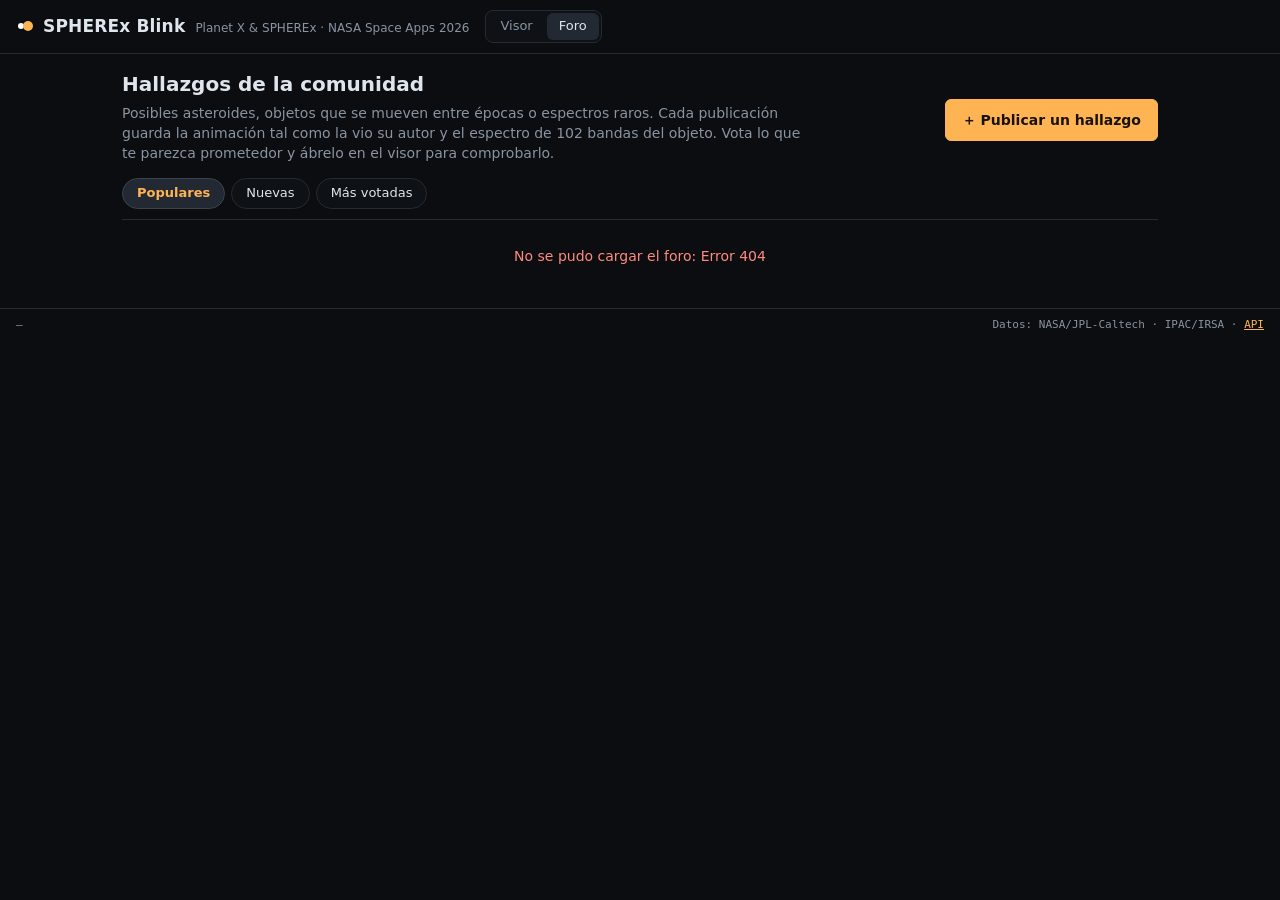
==== server/frontend/forum.html @ 011c5fa1 "Foro de hallazgos: publicar con GIF y espectro de 102 bandas, y votar Desde el visor, "Publicar en e" ====
<!DOCTYPE html>
<html lang="es">
<head>
<meta charset="utf-8">
<meta name="viewport" content="width=device-width, initial-scale=1">
<title>Foro de hallazgos · SPHEREx Blink</title>
<meta name="description" content="Posibles asteroides, enanas marrones y otros hallazgos en las imágenes de NASA SPHEREx, con su animación y su espectro de 102 bandas. Vota las propuestas.">
<link rel="icon" href="data:,">
<link rel="stylesheet" href="style.css?v=14">
</head>
<body class="forum-page">
<header class="top">
  <div class="brand">
    <span class="mark" aria-hidden="true"></span>
    <h1>SPHEREx Blink</h1>
    <span class="sub">Planet X &amp; SPHEREx · NASA Space Apps 2026</span>
  </div>
  <nav class="nav" aria-label="Secciones">
    <a href="/">Visor</a>
    <a href="/forum.html" aria-current="page">Foro</a>
  </nav>
</header>

<main class="forum">
  <section class="forum-intro">
    <div>
      <h2 class="forum-title">Hallazgos de la comunidad</h2>
      <p class="muted">Posibles asteroides, objetos que se mueven entre épocas o espectros raros. Cada publicación guarda la animación tal como la vio su autor y el espectro de 102 bandas del objeto. Vota lo que te parezca prometedor y ábrelo en el visor para comprobarlo.</p>
    </div>
    <a class="publish-btn big" href="/?publish=1">Publicar un hallazgo</a>
  </section>

  <nav id="sortTabs" class="sort-tabs" aria-label="Ordenar publicaciones">
    <button type="button" data-sort="hot">Populares</button>
    <button type="button" data-sort="new">Nuevas</button>
    <button type="button" data-sort="top">Más votadas</button>
  </nav>
  <a id="backLink" class="back-link" href="#" hidden>← Volver al foro</a>

  <div id="feed" class="feed" aria-live="polite"></div>
  <p id="feedMsg" class="feed-msg" role="status"></p>
  <button id="more" type="button" class="more" hidden>Cargar más</button>
</main>

<footer class="foot mono">
  <span id="forumCount">—</span>
  <span>Datos: NASA/JPL-Caltech · IPAC/IRSA · <a href="/api/docs">API</a></span>
</footer>

<template id="postTpl">
  <article class="post">
    <div class="vote" role="group" aria-label="Votar">
      <button type="button" class="up" aria-label="Votar a favor" aria-pressed="false">▲</button>
      <span class="score mono">0</span>
      <button type="button" class="down" aria-label="Votar en contra" aria-pressed="false">▼</button>
    </div>
    <div class="post-main">
      <h3 class="post-title"><a></a></h3>
      <p class="post-meta"></p>
      <ul class="post-chips"></ul>
      <div class="post-media">
        <figure class="post-gif">
          <a class="gif-link" title="Abrir en el visor para analizarlo"><img alt="" loading="lazy" decoding="async"></a>
          <figcaption class="mono"></figcaption>
        </figure>
        <figure class="post-spec">
          <canvas aria-label="Espectro de 102 canales"></canvas>
          <figcaption class="mono"></figcaption>
        </figure>
      </div>
      <p class="post-body"></p>
      <div class="post-actions">
        <a class="analyze primary-link">Analizar en el visor</a>
        <a class="permalink">Enlace</a>
        <button type="button" class="copy">Copiar enlace</button>
        <button type="button" class="delete" hidden>Borrar</button>
      </div>
    </div>
  </article>
</template>

<script src="chart.js?v=1"></script>
<script src="forum.js?v=1"></script>
</body>
</html>
---- server/frontend/style.css ----
:root {
  --bg: #0b0d10;
  --panel: #13171c;
  --line: #252b33;
  --text: #dfe5ec;
  --muted: #8a94a1;
  --accent: #ffb454;
  --accent-ink: #1a1206;
  --ok: #7fd1b9;
  --mono: ui-monospace, "SF Mono", "Cascadia Mono", Menlo, Consolas, monospace;
  --sans: system-ui, -apple-system, "Segoe UI", Roboto, sans-serif;
}
* { box-sizing: border-box; }
[hidden] { display: none !important; }
html, body { height: 100%; }
body { margin: 0; background: var(--bg); color: var(--text); font: 14px/1.45 var(--sans); }
h1, h2 { margin: 0; font-weight: 600; }
h2 { font-size: 11px; letter-spacing: .09em; text-transform: uppercase; color: var(--muted); margin-bottom: 8px; }
a { color: var(--accent); }
.mono { font-family: var(--mono); font-variant-numeric: tabular-nums; }
.muted { color: var(--muted); margin: 0 0 8px; }

.top { display: flex; gap: 16px; align-items: center; padding: 10px 16px; border-bottom: 1px solid var(--line); flex-wrap: wrap; }
.brand { display: flex; align-items: baseline; gap: 10px; }
.brand h1 { font-size: 17px; letter-spacing: .01em; }
.brand .sub { color: var(--muted); font-size: 12px; }
.mark { width: 10px; height: 10px; border-radius: 50%; background: var(--accent); box-shadow: -7px 0 0 -2px #fff; align-self: center; margin-left: 7px; }
.search { display: flex; flex: 1; min-width: 260px; gap: 6px; }
.search input { flex: 1; }

input, select, button { font: inherit; color: var(--text); background: #0e1216; border: 1px solid var(--line); border-radius: 6px; padding: 6px 8px; min-width: 0; }
input[type=range] { padding: 0; width: 100%; accent-color: var(--accent); border: 0; background: none; }
input[type=checkbox] { accent-color: var(--accent); }
button { cursor: pointer; }
button:hover { border-color: #3a434e; }
:focus-visible { outline: 2px solid var(--accent); outline-offset: 1px; }
.primary { background: var(--accent); color: var(--accent-ink); border-color: var(--accent); font-weight: 600; width: 100%; margin-bottom: 6px; }
#share { width: 100%; }

.layout { display: grid; grid-template-columns: 270px minmax(320px, 1fr) 380px; gap: 12px; padding: 12px; align-items: start; }
.panel { background: var(--panel); border: 1px solid var(--line); border-radius: 10px; padding: 12px; }
.controls section { margin-bottom: 14px; }
.sec-header { display: flex; justify-content: space-between; align-items: center; margin-bottom: 8px; }
.sec-header h2 { margin-bottom: 0; }
.btn-rand { background: rgba(255, 180, 84, .12); color: var(--accent); border: 1px solid rgba(255, 180, 84, .35); font-size: 11px; font-weight: 600; padding: 2px 8px; border-radius: 6px; cursor: pointer; transition: all .15s ease; user-select: none; }
.btn-rand:hover { background: var(--accent); color: var(--accent-ink); border-color: var(--accent); }
.btn-rand:active { transform: scale(.95); }

.cat-pill { display: inline-block; width: 9px; height: 9px; border-radius: 50%; vertical-align: middle; flex-shrink: 0; }
.cat-gaia { background: #38bdf8; box-shadow: 0 0 6px rgba(56, 189, 248, .8); }
.cat-wise { background: #fb923c; box-shadow: 0 0 6px rgba(251, 146, 60, .8); }
.catalog-legend { display: flex; gap: 6px; margin-top: 6px; flex-wrap: wrap; }
.legend-badge { font: 10px var(--mono); padding: 2px 6px; border-radius: 4px; display: inline-flex; align-items: center; gap: 4px; }
.gaia-badge { background: rgba(56, 189, 248, .15); color: #38bdf8; border: 1px solid rgba(56, 189, 248, .35); }
.wise-badge { background: rgba(251, 146, 60, .15); color: #fb923c; border: 1px solid rgba(251, 146, 60, .35); }

.stage-overlays { position: absolute; left: 10px; top: 10px; display: flex; gap: 6px; z-index: 15; }
.btn-layer { font: 11px var(--mono); font-weight: 600; padding: 4px 8px; border-radius: 6px; background: rgba(19, 23, 28, .85); backdrop-filter: blur(4px); border: 1px solid var(--line); color: var(--muted); cursor: pointer; user-select: none; transition: all .15s ease; box-shadow: 0 2px 6px rgba(0,0,0,.5); }
.btn-layer:hover { border-color: #3a434e; color: var(--text); }
.btn-layer.active-gaia { background: rgba(56, 189, 248, .22); color: #38bdf8; border-color: #38bdf8; box-shadow: 0 0 10px rgba(56, 189, 248, .5); }
.btn-layer.active-wise { background: rgba(251, 146, 60, .22); color: #fb923c; border-color: #fb923c; box-shadow: 0 0 10px rgba(251, 146, 60, .5); }

.astro-tooltip { position: absolute; pointer-events: none; z-index: 30; background: rgba(11, 13, 16, .94); backdrop-filter: blur(8px); border: 1px solid var(--line); border-radius: 6px; padding: 6px 10px; font: 11px/1.4 var(--mono); color: var(--text); max-width: 280px; box-shadow: 0 6px 16px rgba(0,0,0,.7); transform: translate(12px, -50%); white-space: pre-line; }
label { display: block; font-size: 12px; color: var(--muted); margin-bottom: 8px; }
label input, label select { display: block; width: 100%; margin-top: 3px; }
label output { color: var(--text); font-family: var(--mono); float: right; }
.check { display: flex; gap: 8px; align-items: center; color: var(--text); font-size: 13px; }
.check input { width: auto; margin: 0; }
.row2 { display: grid; grid-template-columns: 1fr 1fr; gap: 8px; }
.fov-row { margin-bottom: 6px; }
.fov-equiv { display: block; padding: 6px 8px; background: #0e1216; border: 1px solid var(--line); border-radius: 6px; font-size: 12px; color: var(--accent); margin-top: 3px; font-family: var(--mono); text-align: center; }
.chips { display: flex; flex-wrap: wrap; gap: 6px; }
.chips button { font-size: 12px; padding: 4px 8px; border-radius: 999px; }
.seg { display: flex; margin-bottom: 8px; }
.seg button { flex: 1; border-radius: 0; margin-left: -1px; padding: 6px 2px; font-size: 12px; }
.seg button:first-child { border-radius: 6px 0 0 6px; margin-left: 0; }
.seg button:last-child { border-radius: 0 6px 6px 0; }
.seg button[aria-pressed=true], .chips button[aria-pressed=true] { background: var(--accent); color: var(--accent-ink); border-color: var(--accent); font-weight: 600; position: relative; }
.seg button:disabled { opacity: .35; cursor: not-allowed; }

.viewer { min-width: 0; }
.stage { position: relative; aspect-ratio: 1; width: 100%; max-width: min(100%, calc(100vh - 210px)); margin: 0 auto; background: #000; border: 1px solid var(--line); border-radius: 10px; overflow: hidden; cursor: crosshair; touch-action: none; }
.stage img, .stage canvas { position: absolute; inset: 0; width: 100%; height: 100%; }
.stage img { image-rendering: pixelated; user-select: none; transform-origin: 50% 50%; will-change: transform; }
.stage img.panning { transition: transform .28s cubic-bezier(.2, .9, .3, 1); }
.stage img:not([src]) { visibility: hidden; }
.stage canvas { pointer-events: none; }
.stage-zoom { position: absolute; right: 10px; top: 10px; display: flex; flex-direction: column; gap: 6px; z-index: 15; }
.stage-zoom button { width: 34px; height: 34px; border-radius: 50%; background: rgba(19, 23, 28, .85); backdrop-filter: blur(4px); border: 1px solid var(--line); color: var(--accent); font-size: 18px; font-weight: bold; display: flex; align-items: center; justify-content: center; padding: 0; box-shadow: 0 2px 6px rgba(0,0,0,.5); cursor: pointer; user-select: none; touch-action: manipulation; }
.stage-zoom button:active { background: var(--accent); color: var(--accent-ink); transform: scale(.92); }
.compass { position: absolute; left: 10px; bottom: 10px; font: 11px var(--mono); color: var(--accent); text-shadow: 0 0 3px #000; pointer-events: none; display: grid; grid-template-columns: auto auto; gap: 2px 4px; align-items: end; }
.compass i { width: 1px; height: 22px; background: var(--accent); grid-row: 2; grid-column: 2; position: relative; }
.compass i::after { content: ""; position: absolute; right: 0; bottom: 0; width: 22px; height: 1px; background: var(--accent); }
.compass span:first-child { grid-column: 2; }
.compass .e { grid-row: 2; grid-column: 1; margin-right: 20px; }

/* Buffer loader psicológico con ETA dinámico */
.buffer-wrap { position: absolute; top: 0; left: 0; right: 0; height: 4px; background: rgba(255, 255, 255, .08); z-index: 20; overflow: hidden; pointer-events: none; opacity: 0; transition: opacity .25s ease; }
.buffer-wrap.active { opacity: 1; }
.buffer-fill { height: 100%; width: 0%; background: linear-gradient(90deg, #ff8a80, #ffb454 60%, #7fd1b9 100%); box-shadow: 0 0 10px rgba(255, 180, 84, .85), 0 0 4px #ffb454; transition: width .08s cubic-bezier(.1, .7, .1, 1); position: relative; }
.buffer-fill::after { content: ""; position: absolute; inset: 0; background: linear-gradient(90deg, transparent, rgba(255, 255, 255, .6), transparent); animation: bufferShimmer 1.1s cubic-bezier(.4, 0, .2, 1) infinite; }
@keyframes bufferShimmer { 0% { transform: translateX(-100%); } 100% { transform: translateX(100%); } }
.buffer-fill.done { background: #7fd1b9; box-shadow: 0 0 14px rgba(127, 209, 185, .95); transition: width .15s ease-out, background .2s ease; }
.buffer-fill.err { background: #ff5252; box-shadow: 0 0 10px rgba(255, 82, 82, .9); }
.buffer-eta { font-size: 11px; color: var(--accent); font-weight: 600; margin-left: 6px; letter-spacing: .02em; }
.chart-box { position: relative; width: 100%; border-radius: 6px; overflow: hidden; }

.msg { position: absolute; inset: auto 0 0 0; padding: 8px 12px; background: rgba(11, 13, 16, .82); font-size: 13px; text-align: center; }
.msg:empty { display: none; }
.msg.err { color: #ff8a80; }

.transport { display: flex; gap: 6px; align-items: center; margin: 10px auto 4px; max-width: 900px; }
.transport button { width: 38px; }
.transport #frameLabel { min-width: 150px; text-align: right; font-size: 12px; }
.readout { display: flex; justify-content: space-between; gap: 12px; font-size: 12px; color: var(--muted); max-width: 900px; margin: 0 auto; flex-wrap: wrap; }
.hint { color: var(--muted); font-size: 12px; text-align: center; margin: 6px 0 0; }

.sed canvas { width: 100%; aspect-ratio: 10 / 7; display: block; background: #0e1216; border: 1px solid var(--line); border-radius: 6px; }
.diag { display: grid; grid-template-columns: 1fr auto; gap: 4px 12px; margin: 10px 0 16px; font-size: 13px; }
.diag dt { color: var(--muted); }
.diag dd { margin: 0; font-family: var(--mono); }
.epochs { list-style: none; margin: 0; padding: 0; max-height: 220px; overflow: auto; font: 12px var(--mono); }
.epochs li { display: flex; justify-content: space-between; padding: 3px 6px; border-radius: 4px; cursor: pointer; }
.epochs li.on { background: #222932; color: var(--accent); }
.epochs li.off { opacity: .4; cursor: default; }

.foot { display: flex; justify-content: space-between; gap: 12px; padding: 8px 16px; border-top: 1px solid var(--line); color: var(--muted); font-size: 11px; flex-wrap: wrap; }

@media (max-width: 1100px) {
  .layout { grid-template-columns: 250px 1fr; }
  .sed { grid-column: 1 / -1; }
}
@media (max-width: 700px) {
  .layout { grid-template-columns: 1fr; padding: 8px; gap: 12px; }
  .viewer { order: -1; }
  .brand .sub { display: none; }
  .top { padding: 8px 12px; gap: 8px; }
  .search { width: 100%; min-width: 0; }
  .stage { max-width: 100%; aspect-ratio: 1; border-radius: 8px; touch-action: none; }
  .stage-zoom button { width: 38px; height: 38px; font-size: 20px; }
  .transport { flex-wrap: wrap; gap: 8px; justify-content: center; }
  .transport button { height: 38px; width: 44px; font-size: 15px; }
  .transport #scrub { flex: 1; min-width: 130px; height: 28px; }
  .transport #frameLabel { min-width: auto; width: 100%; text-align: center; order: 5; margin-top: 2px; }
  .readout { font-size: 11px; flex-direction: column; align-items: center; gap: 4px; text-align: center; }
  .panel { padding: 10px; border-radius: 8px; }
  .row2 { gap: 6px; }
  input, select, button { min-height: 38px; font-size: 14px; }
  .seg button { padding: 8px 4px; }
  .chips button { padding: 6px 10px; font-size: 13px; }
  .hint { font-size: 11px; line-height: 1.4; }
}
@media (prefers-reduced-motion: reduce) { * { transition: none !important; } }

/* ======================================================================= navegacion */
.nav { display: flex; gap: 2px; background: #0e1216; border: 1px solid var(--line); border-radius: 8px; padding: 2px; }
.nav a { color: var(--muted); text-decoration: none; padding: 4px 12px; border-radius: 6px; font-size: 13px; font-weight: 500; }
.nav a:hover { color: var(--text); }
.nav a[aria-current=page] { background: #222932; color: var(--text); }
.publish-btn { display: block; width: 100%; margin-top: 6px; padding: 7px 10px; border-radius: 6px; text-align: center; font-weight: 600;
  background: rgba(255, 180, 84, .1); color: var(--accent); border: 1px solid rgba(255, 180, 84, .45); text-decoration: none; cursor: pointer; }
.publish-btn:hover { background: rgba(255, 180, 84, .18); border-color: var(--accent); }
.publish-btn::before { content: "＋ "; }
.sed .publish-btn { margin: -6px 0 14px; }

/* ======================================================================= publicar (dialogo) */
.pub-dlg { width: min(860px, calc(100vw - 24px)); max-height: calc(100vh - 24px); padding: 0; color: var(--text);
  background: var(--panel); border: 1px solid var(--line); border-radius: 12px; box-shadow: 0 24px 80px rgba(0, 0, 0, .6); }
.pub-dlg::backdrop { background: rgba(5, 7, 9, .72); backdrop-filter: blur(2px); }
.pub-dlg form { display: flex; flex-direction: column; max-height: calc(100vh - 26px); }
.pub-head { display: flex; justify-content: space-between; align-items: center; padding: 12px 16px; border-bottom: 1px solid var(--line); }
.pub-head h2 { margin: 0; font-size: 15px; letter-spacing: 0; text-transform: none; color: var(--text); }
.pub-x { border: 0; background: none; font-size: 22px; line-height: 1; padding: 0 4px; color: var(--muted); }
.pub-x:hover { color: var(--text); }
.pub-grid { display: grid; grid-template-columns: 300px 1fr; gap: 18px; padding: 16px; overflow: auto; }
.pub-stage { position: relative; aspect-ratio: 1; background: #000; border: 1px solid var(--line); border-radius: 8px; overflow: hidden; }
.pub-stage img { width: 100%; height: 100%; display: block; image-rendering: pixelated; object-fit: contain; }
.pub-stage span { position: absolute; left: 6px; top: 6px; font-size: 11px; color: var(--accent); text-shadow: 0 0 3px #000; }
.pub-chips, .post-chips { list-style: none; display: flex; flex-wrap: wrap; gap: 5px; margin: 10px 0 8px; padding: 0; }
.pub-chips li, .post-chips li { font-size: 11px; padding: 2px 8px; border-radius: 999px; background: #1b2128; border: 1px solid var(--line); color: var(--muted); }
.pub-note { font-size: 12px; color: var(--muted); margin: 0; }
.pub-fields label { color: var(--muted); }
.pub-fields input, .pub-fields textarea { font-size: 14px; }
#pubTitle { font-size: 15px; padding: 8px 10px; }
textarea { font: inherit; color: var(--text); background: #0e1216; border: 1px solid var(--line); border-radius: 6px; padding: 6px 8px;
  display: block; width: 100%; margin-top: 3px; resize: vertical; min-height: 70px; }
.opt-tag { font-size: 10px; color: #5d6773; margin-left: 4px; }
.pub-obj { border: 1px solid var(--line); border-radius: 8px; padding: 6px 10px 8px; margin: 0 0 10px; }
.pub-obj legend { font-size: 12px; color: var(--muted); padding: 0 4px; }
.pub-opt { display: flex; gap: 9px; align-items: flex-start; padding: 6px 4px; margin: 0; border-radius: 6px; cursor: pointer; color: var(--text); }
.pub-opt:hover { background: #182027; }
.pub-opt input { width: auto; margin: 3px 0 0; accent-color: var(--accent); }
.pub-opt span { display: flex; flex-direction: column; font-size: 13px; }
.pub-opt b { font-weight: 500; }
.pub-opt small { color: var(--muted); font-size: 11px; }
.pub-opt:has(input:disabled) { opacity: .55; cursor: not-allowed; }
.pub-hint { font-size: 11.5px; color: var(--accent); margin: 4px 4px 0; }
.pub-msg { min-height: 1.4em; font-size: 13px; margin: 4px 0 8px; color: var(--ok); }
.pub-msg.err { color: #ff8a80; }
.pub-actions { display: flex; justify-content: flex-end; gap: 8px; }
.pub-actions button { min-width: 110px; padding: 8px 14px; }
.pub-actions .primary { width: auto; margin: 0; }
.pub-actions .primary:disabled { opacity: .6; cursor: progress; }

/* ======================================================================= foro */
.forum { max-width: 1060px; margin: 0 auto; padding: 16px 12px 28px; }
.forum-intro { display: flex; gap: 20px; align-items: center; justify-content: space-between; margin-bottom: 14px; }
.forum-intro .muted { max-width: 680px; margin: 4px 0 0; }
.forum-title { font-size: 20px; letter-spacing: 0; text-transform: none; color: var(--text); margin: 0; }
.publish-btn.big { width: auto; white-space: nowrap; padding: 10px 16px; font-size: 14px; background: var(--accent); color: var(--accent-ink); border-color: var(--accent); }
.publish-btn.big:hover { background: #ffc477; }
.sort-tabs { display: flex; gap: 6px; margin-bottom: 12px; border-bottom: 1px solid var(--line); padding-bottom: 10px; }
.sort-tabs button { border-radius: 999px; padding: 5px 14px; font-size: 13px; }
.sort-tabs button[aria-pressed=true] { background: #222932; border-color: #3a434e; color: var(--accent); font-weight: 600; }
.back-link { display: inline-block; margin-bottom: 12px; text-decoration: none; font-size: 13px; }
.feed { display: grid; gap: 12px; }
.feed-msg { text-align: center; color: var(--muted); min-height: 1.2em; }
.feed-msg.err { color: #ff8a80; }
.more { display: block; margin: 6px auto 0; padding: 8px 22px; }

.post { display: grid; grid-template-columns: 46px 1fr; background: var(--panel); border: 1px solid var(--line); border-radius: 10px; overflow: hidden; }
.post:hover { border-color: #303842; }
.vote { display: flex; flex-direction: column; align-items: center; gap: 2px; padding: 10px 0; background: #10141a; border-right: 1px solid var(--line); }
.vote button { border: 0; background: none; color: #5d6773; font-size: 15px; line-height: 1; padding: 6px 10px; border-radius: 6px; }
.vote button:hover { background: #1b2128; color: var(--text); }
.vote .score { font-weight: 700; font-size: 14px; }
.vote.voted-up .up, .vote.voted-up .score { color: var(--accent); }
.vote.voted-down .down, .vote.voted-down .score { color: #7aa2f7; }
.vote.disabled button { visibility: hidden; }
.post-main { padding: 12px 14px 10px; min-width: 0; }
.post-title { margin: 0; font-size: 16.5px; font-weight: 600; line-height: 1.3; }
.post-title a { color: var(--text); text-decoration: none; }
.post-title a:hover { color: var(--accent); }
.post-meta { margin: 3px 0 0; font-size: 12px; color: var(--muted); overflow-wrap: anywhere; }
.post-chips { margin: 8px 0 10px; }
.post-chips .diag-chip { color: var(--ok); border-color: rgba(127, 209, 185, .35); }
.post-media { display: grid; grid-template-columns: minmax(0, 1fr) minmax(0, 1.25fr); gap: 10px; position: relative; }
.post-media figure { margin: 0; min-width: 0; }
.post-gif a { display: block; aspect-ratio: 1; background: #000; border: 1px solid var(--line); border-radius: 8px; overflow: hidden; cursor: zoom-in; }
.post-gif img { width: 100%; height: 100%; display: block; image-rendering: pixelated; object-fit: contain; }
.post-gif a:hover { border-color: var(--accent); }
.post-spec canvas { width: 100%; aspect-ratio: 10 / 7; display: block; background: #0e1216; border: 1px solid var(--line); border-radius: 8px; }
.post-spec canvas.loading { background: linear-gradient(90deg, #0e1216 30%, #161b21 50%, #0e1216 70%) 0 0 / 300% 100%; animation: sk 1.4s linear infinite; }
.post-spec.empty canvas { display: none; }
.post-media figcaption { font-size: 11px; color: var(--muted); margin-top: 4px; }
.post-media.processing figure, .post-media.failed figure { visibility: hidden; }
.media-state { position: absolute; inset: 0; display: flex; flex-direction: column; align-items: center; justify-content: center; gap: 6px; text-align: center;
  background: #0e1216; border: 1px dashed #303842; border-radius: 8px; padding: 16px; }
.media-state b { font-weight: 500; }
.media-state small { color: var(--muted); }
.post-media.failed .media-state b { color: #ff8a80; }
.spin { width: 22px; height: 22px; border-radius: 50%; border: 2px solid #303842; border-top-color: var(--accent); animation: spin .8s linear infinite; }
@keyframes spin { to { transform: rotate(360deg); } }
.post-body { margin: 10px 0 0; white-space: pre-wrap; overflow-wrap: anywhere; color: #c7cfd8; display: -webkit-box; -webkit-line-clamp: 4; -webkit-box-orient: vertical; overflow: hidden; }
.post.full .post-body { display: block; -webkit-line-clamp: unset; }
.post-actions { display: flex; gap: 6px; align-items: center; flex-wrap: wrap; margin-top: 10px; }
.post-actions a, .post-actions button { font-size: 12.5px; padding: 5px 10px; border-radius: 6px; border: 1px solid var(--line); background: #0e1216; color: var(--muted); text-decoration: none; }
.post-actions a:hover, .post-actions button:hover { color: var(--text); border-color: #3a434e; }
.post-actions .primary-link { background: var(--accent); color: var(--accent-ink); border-color: var(--accent); font-weight: 600; }
.post-actions .primary-link:hover { color: var(--accent-ink); background: #ffc477; }
.post-actions .delete { margin-left: auto; }
.post-actions .delete:hover { color: #ff8a80; border-color: #ff8a80; }
.empty-state { display: flex; flex-direction: column; align-items: center; gap: 8px; padding: 40px 16px; background: var(--panel); border: 1px dashed #303842; border-radius: 10px; text-align: center; }
.empty-state span { color: var(--muted); }
.empty-state .publish-btn { width: auto; margin-top: 8px; }
.skeleton .post-main i { display: block; height: 14px; width: 60%; margin-bottom: 8px; border-radius: 4px; }
.skeleton .post-main i + i { width: 35%; height: 10px; }
.skeleton .sk-media { display: grid; grid-template-columns: 1fr 1.25fr; gap: 10px; margin-top: 12px; }
.skeleton .sk-media span { aspect-ratio: 1; border-radius: 8px; }
.skeleton .sk-media span + span { aspect-ratio: 10 / 7; }
.skeleton i, .skeleton .sk-media span { background: linear-gradient(90deg, #161b21 30%, #1f252d 50%, #161b21 70%) 0 0 / 300% 100%; animation: sk 1.4s linear infinite; }
@keyframes sk { to { background-position: -300% 0; } }

@media (max-width: 760px) {
  .pub-grid { grid-template-columns: 1fr; }
  .pub-preview { max-width: 320px; margin: 0 auto; width: 100%; }
  .forum-intro { flex-direction: column; align-items: stretch; }
  .post { grid-template-columns: 40px 1fr; }
  .post-media { grid-template-columns: 1fr; }
  .post-actions .delete { margin-left: 0; }
}
@media (prefers-reduced-motion: reduce) { .spin, .skeleton i, .skeleton .sk-media span, .post-spec canvas.loading { animation: none; } }
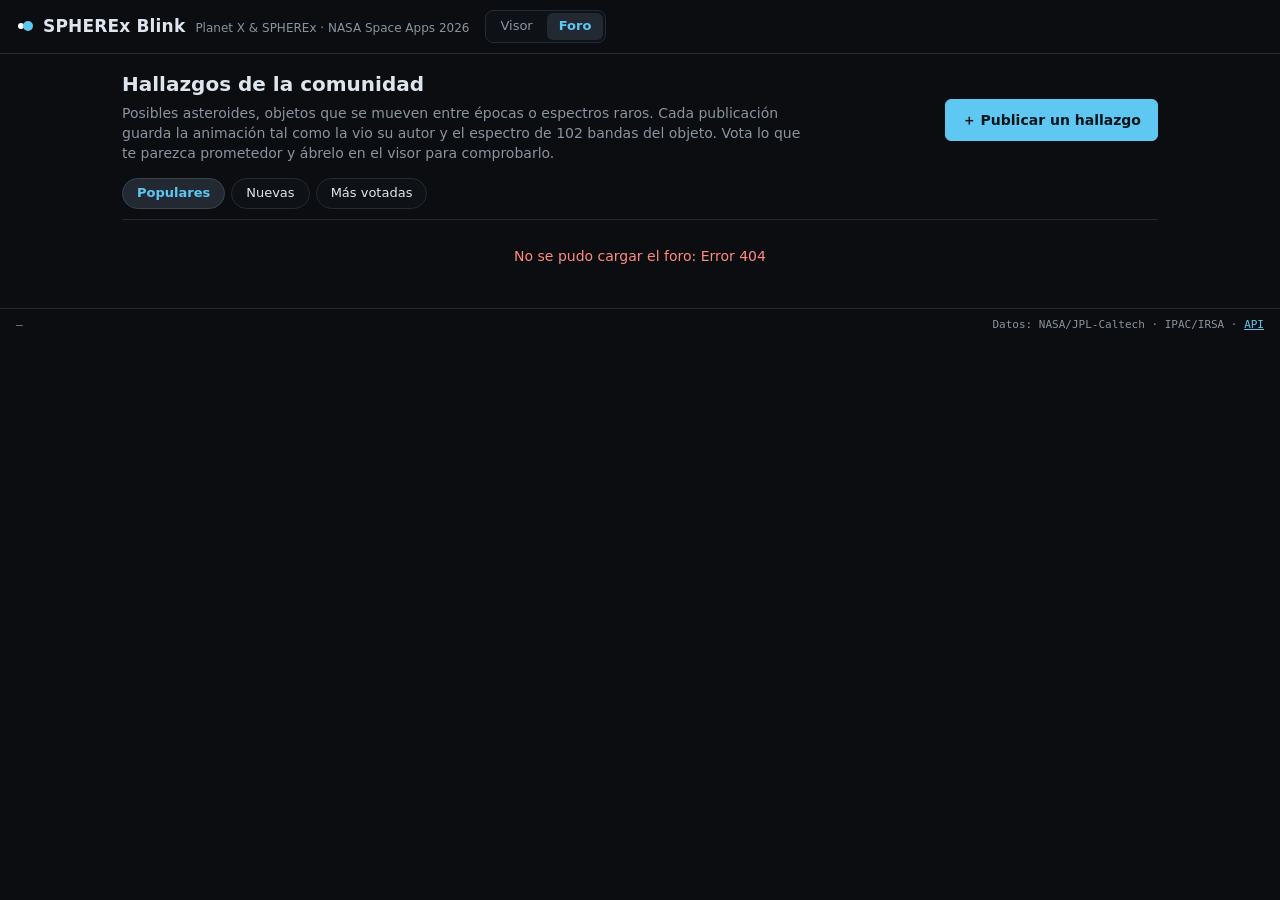
==== commit 13da038d: "style(forum): maintain unified blue palette in forum, update cache-busting versions" ====
--- a/server/frontend/forum.html
+++ b/server/frontend/forum.html
@@ -6,7 +6,7 @@
 <title>Foro de hallazgos · SPHEREx Blink</title>
 <meta name="description" content="Posibles asteroides, enanas marrones y otros hallazgos en las imágenes de NASA SPHEREx, con su animación y su espectro de 102 bandas. Vota las propuestas.">
 <link rel="icon" href="data:,">
-<link rel="stylesheet" href="style.css?v=14">
+<link rel="stylesheet" href="style.css?v=17">
 </head>
 <body class="forum-page">
 <header class="top">
@@ -79,7 +79,7 @@
   </article>
 </template>
 
-<script src="chart.js?v=1"></script>
-<script src="forum.js?v=1"></script>
+<script src="chart.js?v=2"></script>
+<script src="forum.js?v=2"></script>
 </body>
 </html>
--- a/server/frontend/style.css
+++ b/server/frontend/style.css
@@ -4,8 +4,10 @@
   --line: #252b33;
   --text: #dfe5ec;
   --muted: #8a94a1;
-  --accent: #ffb454;
-  --accent-ink: #1a1206;
+  --accent: #5ec8f2;
+  --accent-rgb: 94, 200, 242;
+  --accent-hover: #8ad8f6;
+  --accent-ink: #03141c;
   --ok: #7fd1b9;
   --mono: ui-monospace, "SF Mono", "Cascadia Mono", Menlo, Consolas, monospace;
   --sans: system-ui, -apple-system, "Segoe UI", Roboto, sans-serif;
@@ -42,22 +44,22 @@
 .controls section { margin-bottom: 14px; }
 .sec-header { display: flex; justify-content: space-between; align-items: center; margin-bottom: 8px; }
 .sec-header h2 { margin-bottom: 0; }
-.btn-rand { background: rgba(255, 180, 84, .12); color: var(--accent); border: 1px solid rgba(255, 180, 84, .35); font-size: 11px; font-weight: 600; padding: 2px 8px; border-radius: 6px; cursor: pointer; transition: all .15s ease; user-select: none; }
+.btn-rand { background: rgba(var(--accent-rgb), .12); color: var(--accent); border: 1px solid rgba(var(--accent-rgb), .35); font-size: 11px; font-weight: 600; padding: 2px 8px; border-radius: 6px; cursor: pointer; transition: all .15s ease; user-select: none; }
 .btn-rand:hover { background: var(--accent); color: var(--accent-ink); border-color: var(--accent); }
 .btn-rand:active { transform: scale(.95); }
 
 .cat-pill { display: inline-block; width: 9px; height: 9px; border-radius: 50%; vertical-align: middle; flex-shrink: 0; }
-.cat-gaia { background: #38bdf8; box-shadow: 0 0 6px rgba(56, 189, 248, .8); }
+.cat-gaia { background: #c084fc; box-shadow: 0 0 6px rgba(192, 132, 252, .8); }
 .cat-wise { background: #fb923c; box-shadow: 0 0 6px rgba(251, 146, 60, .8); }
 .catalog-legend { display: flex; gap: 6px; margin-top: 6px; flex-wrap: wrap; }
 .legend-badge { font: 10px var(--mono); padding: 2px 6px; border-radius: 4px; display: inline-flex; align-items: center; gap: 4px; }
-.gaia-badge { background: rgba(56, 189, 248, .15); color: #38bdf8; border: 1px solid rgba(56, 189, 248, .35); }
+.gaia-badge { background: rgba(192, 132, 252, .15); color: #c084fc; border: 1px solid rgba(192, 132, 252, .35); }
 .wise-badge { background: rgba(251, 146, 60, .15); color: #fb923c; border: 1px solid rgba(251, 146, 60, .35); }
 
 .stage-overlays { position: absolute; left: 10px; top: 10px; display: flex; gap: 6px; z-index: 15; }
 .btn-layer { font: 11px var(--mono); font-weight: 600; padding: 4px 8px; border-radius: 6px; background: rgba(19, 23, 28, .85); backdrop-filter: blur(4px); border: 1px solid var(--line); color: var(--muted); cursor: pointer; user-select: none; transition: all .15s ease; box-shadow: 0 2px 6px rgba(0,0,0,.5); }
 .btn-layer:hover { border-color: #3a434e; color: var(--text); }
-.btn-layer.active-gaia { background: rgba(56, 189, 248, .22); color: #38bdf8; border-color: #38bdf8; box-shadow: 0 0 10px rgba(56, 189, 248, .5); }
+.btn-layer.active-gaia { background: rgba(192, 132, 252, .22); color: #c084fc; border-color: #c084fc; box-shadow: 0 0 10px rgba(192, 132, 252, .5); }
 .btn-layer.active-wise { background: rgba(251, 146, 60, .22); color: #fb923c; border-color: #fb923c; box-shadow: 0 0 10px rgba(251, 146, 60, .5); }
 
 .astro-tooltip { position: absolute; pointer-events: none; z-index: 30; background: rgba(11, 13, 16, .94); backdrop-filter: blur(8px); border: 1px solid var(--line); border-radius: 6px; padding: 6px 10px; font: 11px/1.4 var(--mono); color: var(--text); max-width: 280px; box-shadow: 0 6px 16px rgba(0,0,0,.7); transform: translate(12px, -50%); white-space: pre-line; }
@@ -97,7 +99,7 @@
 /* Buffer loader psicológico con ETA dinámico */
 .buffer-wrap { position: absolute; top: 0; left: 0; right: 0; height: 4px; background: rgba(255, 255, 255, .08); z-index: 20; overflow: hidden; pointer-events: none; opacity: 0; transition: opacity .25s ease; }
 .buffer-wrap.active { opacity: 1; }
-.buffer-fill { height: 100%; width: 0%; background: linear-gradient(90deg, #ff8a80, #ffb454 60%, #7fd1b9 100%); box-shadow: 0 0 10px rgba(255, 180, 84, .85), 0 0 4px #ffb454; transition: width .08s cubic-bezier(.1, .7, .1, 1); position: relative; }
+.buffer-fill { height: 100%; width: 0%; background: linear-gradient(90deg, #2b8fbf, var(--accent) 60%, #b8ecff 100%); box-shadow: 0 0 10px rgba(var(--accent-rgb), .85), 0 0 4px var(--accent); transition: width .08s cubic-bezier(.1, .7, .1, 1); position: relative; }
 .buffer-fill::after { content: ""; position: absolute; inset: 0; background: linear-gradient(90deg, transparent, rgba(255, 255, 255, .6), transparent); animation: bufferShimmer 1.1s cubic-bezier(.4, 0, .2, 1) infinite; }
 @keyframes bufferShimmer { 0% { transform: translateX(-100%); } 100% { transform: translateX(100%); } }
 .buffer-fill.done { background: #7fd1b9; box-shadow: 0 0 14px rgba(127, 209, 185, .95); transition: width .15s ease-out, background .2s ease; }
@@ -156,10 +158,10 @@
 .nav { display: flex; gap: 2px; background: #0e1216; border: 1px solid var(--line); border-radius: 8px; padding: 2px; }
 .nav a { color: var(--muted); text-decoration: none; padding: 4px 12px; border-radius: 6px; font-size: 13px; font-weight: 500; }
 .nav a:hover { color: var(--text); }
-.nav a[aria-current=page] { background: #222932; color: var(--text); }
+.nav a[aria-current=page] { background: #222932; color: var(--accent); font-weight: 600; }
 .publish-btn { display: block; width: 100%; margin-top: 6px; padding: 7px 10px; border-radius: 6px; text-align: center; font-weight: 600;
-  background: rgba(255, 180, 84, .1); color: var(--accent); border: 1px solid rgba(255, 180, 84, .45); text-decoration: none; cursor: pointer; }
-.publish-btn:hover { background: rgba(255, 180, 84, .18); border-color: var(--accent); }
+  background: rgba(var(--accent-rgb), .1); color: var(--accent); border: 1px solid rgba(var(--accent-rgb), .45); text-decoration: none; cursor: pointer; }
+.publish-btn:hover { background: rgba(var(--accent-rgb), .18); border-color: var(--accent); }
 .publish-btn::before { content: "＋ "; }
 .sed .publish-btn { margin: -6px 0 14px; }
 
@@ -208,7 +210,7 @@
 .forum-intro .muted { max-width: 680px; margin: 4px 0 0; }
 .forum-title { font-size: 20px; letter-spacing: 0; text-transform: none; color: var(--text); margin: 0; }
 .publish-btn.big { width: auto; white-space: nowrap; padding: 10px 16px; font-size: 14px; background: var(--accent); color: var(--accent-ink); border-color: var(--accent); }
-.publish-btn.big:hover { background: #ffc477; }
+.publish-btn.big:hover { background: var(--accent-hover); }
 .sort-tabs { display: flex; gap: 6px; margin-bottom: 12px; border-bottom: 1px solid var(--line); padding-bottom: 10px; }
 .sort-tabs button { border-radius: 999px; padding: 5px 14px; font-size: 13px; }
 .sort-tabs button[aria-pressed=true] { background: #222932; border-color: #3a434e; color: var(--accent); font-weight: 600; }
@@ -225,7 +227,7 @@
 .vote button:hover { background: #1b2128; color: var(--text); }
 .vote .score { font-weight: 700; font-size: 14px; }
 .vote.voted-up .up, .vote.voted-up .score { color: var(--accent); }
-.vote.voted-down .down, .vote.voted-down .score { color: #7aa2f7; }
+.vote.voted-down .down, .vote.voted-down .score { color: #ff8a80; }
 .vote.disabled button { visibility: hidden; }
 .post-main { padding: 12px 14px 10px; min-width: 0; }
 .post-title { margin: 0; font-size: 16.5px; font-weight: 600; line-height: 1.3; }
@@ -257,7 +259,7 @@
 .post-actions a, .post-actions button { font-size: 12.5px; padding: 5px 10px; border-radius: 6px; border: 1px solid var(--line); background: #0e1216; color: var(--muted); text-decoration: none; }
 .post-actions a:hover, .post-actions button:hover { color: var(--text); border-color: #3a434e; }
 .post-actions .primary-link { background: var(--accent); color: var(--accent-ink); border-color: var(--accent); font-weight: 600; }
-.post-actions .primary-link:hover { color: var(--accent-ink); background: #ffc477; }
+.post-actions .primary-link:hover { color: var(--accent-ink); background: var(--accent-hover); }
 .post-actions .delete { margin-left: auto; }
 .post-actions .delete:hover { color: #ff8a80; border-color: #ff8a80; }
 .empty-state { display: flex; flex-direction: column; align-items: center; gap: 8px; padding: 40px 16px; background: var(--panel); border: 1px dashed #303842; border-radius: 10px; text-align: center; }
@@ -280,3 +282,19 @@
   .post-actions .delete { margin-left: 0; }
 }
 @media (prefers-reduced-motion: reduce) { .spin, .skeleton i, .skeleton .sk-media span, .post-spec canvas.loading { animation: none; } }
+
+/* ======================================================================= secciones plegables */
+.fold { margin-bottom: 14px; }
+.fold > summary { list-style: none; display: flex; align-items: center; gap: 8px; cursor: pointer; margin-bottom: 8px;
+  user-select: none; -webkit-user-select: none; border-radius: 6px; }
+.fold > summary::-webkit-details-marker { display: none; }
+.fold > summary h2 { margin: 0; white-space: nowrap; }
+.fold > summary .btn-rand { white-space: nowrap; flex: none; }
+.fold > summary::before { content: ""; width: 6px; height: 6px; flex: none; border: solid var(--muted); border-width: 0 1.5px 1.5px 0;
+  transform: rotate(-45deg); transition: transform .18s ease; margin: 0 2px 0 1px; }
+.fold[open] > summary::before { transform: rotate(45deg); margin-top: -3px; }
+.fold > summary:hover h2, .fold > summary:hover::before { color: var(--text); border-color: var(--text); }
+.fold > summary .btn-rand { margin-left: auto; }
+.fold:not([open]) > summary { margin-bottom: 0; }
+.fold-note { margin-left: auto; font-size: 11px; color: var(--muted); }
+.sed .fold { margin-bottom: 0; }
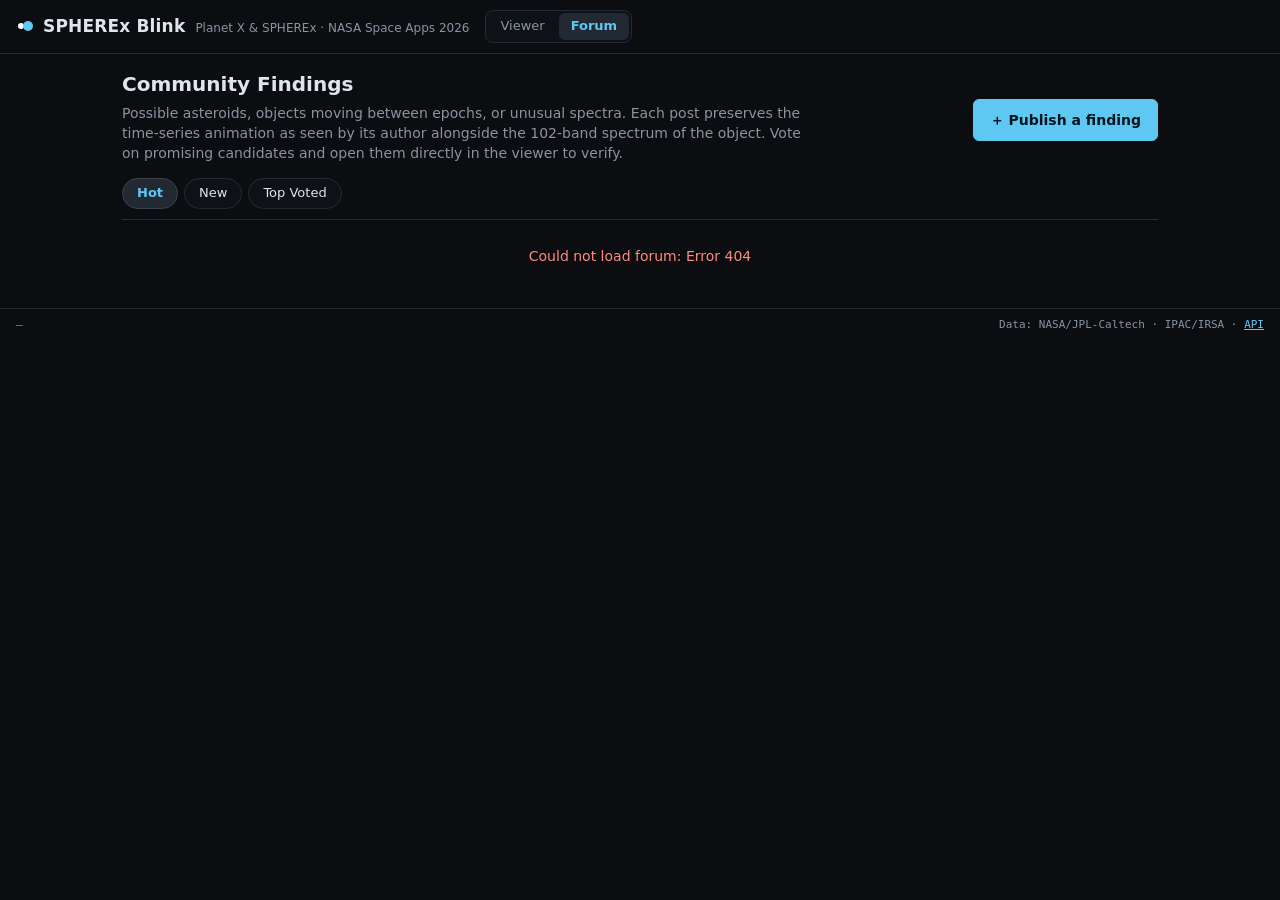
==== commit 6ef95ee7: "feat(i18n): translate complete web UI to English (viewer, controls, forum, charts, tooltips, dialogs" ====
--- a/server/frontend/forum.html
+++ b/server/frontend/forum.html
@@ -1,12 +1,12 @@
 <!DOCTYPE html>
-<html lang="es">
+<html lang="en">
 <head>
 <meta charset="utf-8">
 <meta name="viewport" content="width=device-width, initial-scale=1">
-<title>Foro de hallazgos · SPHEREx Blink</title>
-<meta name="description" content="Posibles asteroides, enanas marrones y otros hallazgos en las imágenes de NASA SPHEREx, con su animación y su espectro de 102 bandas. Vota las propuestas.">
+<title>Community Findings · SPHEREx Blink Forum</title>
+<meta name="description" content="Possible asteroids, brown dwarfs, and discoveries in NASA SPHEREx data with animation and 102-band spectra. Vote on proposals.">
 <link rel="icon" href="data:,">
-<link rel="stylesheet" href="style.css?v=17">
+<link rel="stylesheet" href="style.css?v=22">
 </head>
 <body class="forum-page">
 <header class="top">
@@ -15,44 +15,44 @@
     <h1>SPHEREx Blink</h1>
     <span class="sub">Planet X &amp; SPHEREx · NASA Space Apps 2026</span>
   </div>
-  <nav class="nav" aria-label="Secciones">
-    <a href="/">Visor</a>
-    <a href="/forum.html" aria-current="page">Foro</a>
+  <nav class="nav" aria-label="Sections">
+    <a href="/">Viewer</a>
+    <a href="/forum.html" aria-current="page">Forum</a>
   </nav>
 </header>
 
 <main class="forum">
   <section class="forum-intro">
     <div>
-      <h2 class="forum-title">Hallazgos de la comunidad</h2>
-      <p class="muted">Posibles asteroides, objetos que se mueven entre épocas o espectros raros. Cada publicación guarda la animación tal como la vio su autor y el espectro de 102 bandas del objeto. Vota lo que te parezca prometedor y ábrelo en el visor para comprobarlo.</p>
+      <h2 class="forum-title">Community Findings</h2>
+      <p class="muted">Possible asteroids, objects moving between epochs, or unusual spectra. Each post preserves the time-series animation as seen by its author alongside the 102-band spectrum of the object. Vote on promising candidates and open them directly in the viewer to verify.</p>
     </div>
-    <a class="publish-btn big" href="/?publish=1">Publicar un hallazgo</a>
+    <a class="publish-btn big" href="/?publish=1">Publish a finding</a>
   </section>
 
-  <nav id="sortTabs" class="sort-tabs" aria-label="Ordenar publicaciones">
-    <button type="button" data-sort="hot">Populares</button>
-    <button type="button" data-sort="new">Nuevas</button>
-    <button type="button" data-sort="top">Más votadas</button>
+  <nav id="sortTabs" class="sort-tabs" aria-label="Sort posts">
+    <button type="button" data-sort="hot">Hot</button>
+    <button type="button" data-sort="new">New</button>
+    <button type="button" data-sort="top">Top Voted</button>
   </nav>
-  <a id="backLink" class="back-link" href="#" hidden>← Volver al foro</a>
+  <a id="backLink" class="back-link" href="#" hidden>← Back to forum</a>
 
   <div id="feed" class="feed" aria-live="polite"></div>
   <p id="feedMsg" class="feed-msg" role="status"></p>
-  <button id="more" type="button" class="more" hidden>Cargar más</button>
+  <button id="more" type="button" class="more" hidden>Load more</button>
 </main>
 
 <footer class="foot mono">
   <span id="forumCount">—</span>
-  <span>Datos: NASA/JPL-Caltech · IPAC/IRSA · <a href="/api/docs">API</a></span>
+  <span>Data: NASA/JPL-Caltech · IPAC/IRSA · <a href="/api/docs">API</a></span>
 </footer>
 
 <template id="postTpl">
   <article class="post">
-    <div class="vote" role="group" aria-label="Votar">
-      <button type="button" class="up" aria-label="Votar a favor" aria-pressed="false">▲</button>
+    <div class="vote" role="group" aria-label="Vote">
+      <button type="button" class="up" aria-label="Upvote" aria-pressed="false">▲</button>
       <span class="score mono">0</span>
-      <button type="button" class="down" aria-label="Votar en contra" aria-pressed="false">▼</button>
+      <button type="button" class="down" aria-label="Downvote" aria-pressed="false">▼</button>
     </div>
     <div class="post-main">
       <h3 class="post-title"><a></a></h3>
@@ -60,26 +60,26 @@
       <ul class="post-chips"></ul>
       <div class="post-media">
         <figure class="post-gif">
-          <a class="gif-link" title="Abrir en el visor para analizarlo"><img alt="" loading="lazy" decoding="async"></a>
+          <a class="gif-link" title="Open in viewer to inspect"><img alt="" loading="lazy" decoding="async"></a>
           <figcaption class="mono"></figcaption>
         </figure>
         <figure class="post-spec">
-          <canvas aria-label="Espectro de 102 canales"></canvas>
+          <canvas aria-label="102-channel spectrum"></canvas>
           <figcaption class="mono"></figcaption>
         </figure>
       </div>
       <p class="post-body"></p>
       <div class="post-actions">
-        <a class="analyze primary-link">Analizar en el visor</a>
-        <a class="permalink">Enlace</a>
-        <button type="button" class="copy">Copiar enlace</button>
-        <button type="button" class="delete" hidden>Borrar</button>
+        <a class="analyze primary-link">Analyze in viewer</a>
+        <a class="permalink">Permalink</a>
+        <button type="button" class="copy">Copy link</button>
+        <button type="button" class="delete" hidden>Delete</button>
       </div>
     </div>
   </article>
 </template>
 
-<script src="chart.js?v=2"></script>
-<script src="forum.js?v=2"></script>
+<script src="chart.js?v=5"></script>
+<script src="forum.js?v=5"></script>
 </body>
 </html>
--- a/server/frontend/style.css
+++ b/server/frontend/style.css
@@ -51,10 +51,24 @@
 .cat-pill { display: inline-block; width: 9px; height: 9px; border-radius: 50%; vertical-align: middle; flex-shrink: 0; }
 .cat-gaia { background: #c084fc; box-shadow: 0 0 6px rgba(192, 132, 252, .8); }
 .cat-wise { background: #fb923c; box-shadow: 0 0 6px rgba(251, 146, 60, .8); }
-.catalog-legend { display: flex; gap: 6px; margin-top: 6px; flex-wrap: wrap; }
-.legend-badge { font: 10px var(--mono); padding: 2px 6px; border-radius: 4px; display: inline-flex; align-items: center; gap: 4px; }
-.gaia-badge { background: rgba(192, 132, 252, .15); color: #c084fc; border: 1px solid rgba(192, 132, 252, .35); }
-.wise-badge { background: rgba(251, 146, 60, .15); color: #fb923c; border: 1px solid rgba(251, 146, 60, .35); }
+
+.catalog-legend { display: flex; flex-direction: column; gap: 8px; margin-top: 8px; }
+.legend-group { background: #0e1216; border: 1px solid var(--line); border-radius: 6px; padding: 7px 9px; font-size: 11px; transition: all .2s ease; opacity: .72; }
+.legend-group.active { opacity: 1; background: #12171e; }
+.gaia-group.active { border-color: rgba(192, 132, 252, .45); box-shadow: 0 0 8px rgba(192, 132, 252, .18); }
+.wise-group.active { border-color: rgba(251, 146, 60, .45); box-shadow: 0 0 8px rgba(251, 146, 60, .18); }
+.legend-head { display: flex; align-items: center; gap: 6px; font-size: 11.5px; margin-bottom: 4px; }
+.gaia-group .legend-head b { color: #c084fc; }
+.wise-group .legend-head b { color: #fb923c; }
+.legend-count { color: var(--muted); font-size: 10.5px; margin-left: auto; font-family: var(--mono); }
+.legend-items { display: flex; flex-direction: column; gap: 3px; padding-left: 2px; }
+.leg-chip { display: inline-flex; align-items: center; gap: 6px; font-size: 10.5px; color: var(--text); line-height: 1.3; }
+.leg-chip b { font-weight: 600; color: #c7cfd8; }
+.leg-icon { width: 8px; height: 8px; border-radius: 50%; display: inline-block; flex-shrink: 0; }
+.icon-purple { background: #c084fc; box-shadow: 0 0 5px rgba(192, 132, 252, .8); }
+.icon-red { background: #f43f5e; box-shadow: 0 0 5px rgba(244, 63, 94, .8); }
+.icon-orange { background: #fb923c; border-radius: 2px; box-shadow: 0 0 5px rgba(251, 146, 60, .8); }
+.icon-pink { background: #ff4081; border-radius: 2px; box-shadow: 0 0 5px rgba(255, 64, 129, .8); }
 
 .stage-overlays { position: absolute; left: 10px; top: 10px; display: flex; gap: 6px; z-index: 15; }
 .btn-layer { font: 11px var(--mono); font-weight: 600; padding: 4px 8px; border-radius: 6px; background: rgba(19, 23, 28, .85); backdrop-filter: blur(4px); border: 1px solid var(--line); color: var(--muted); cursor: pointer; user-select: none; transition: all .15s ease; box-shadow: 0 2px 6px rgba(0,0,0,.5); }
@@ -62,7 +76,19 @@
 .btn-layer.active-gaia { background: rgba(192, 132, 252, .22); color: #c084fc; border-color: #c084fc; box-shadow: 0 0 10px rgba(192, 132, 252, .5); }
 .btn-layer.active-wise { background: rgba(251, 146, 60, .22); color: #fb923c; border-color: #fb923c; box-shadow: 0 0 10px rgba(251, 146, 60, .5); }
 
+.stage-legend { position: absolute; right: 10px; bottom: 10px; display: flex; flex-direction: column; gap: 4px; z-index: 15; pointer-events: auto; }
+.stage-leg-tag { background: rgba(15, 20, 26, .88); backdrop-filter: blur(6px); border: 1px solid var(--line); border-radius: 6px; padding: 3px 8px; font-size: 11px; font-family: var(--mono); color: var(--text); box-shadow: 0 4px 12px rgba(0,0,0,.5); cursor: help; display: inline-flex; align-items: center; gap: 6px; }
+.stage-leg-tag small { color: var(--muted); font-size: 10px; }
+.leg-tag-gaia { border-color: rgba(192, 132, 252, .4); }
+.leg-tag-wise { border-color: rgba(251, 146, 60, .4); }
+
 .astro-tooltip { position: absolute; pointer-events: none; z-index: 30; background: rgba(11, 13, 16, .94); backdrop-filter: blur(8px); border: 1px solid var(--line); border-radius: 6px; padding: 6px 10px; font: 11px/1.4 var(--mono); color: var(--text); max-width: 280px; box-shadow: 0 6px 16px rgba(0,0,0,.7); transform: translate(12px, -50%); white-space: pre-line; }
+
+/* Custom UI Tooltip para cualquier botón o control interactivo */
+.ui-tooltip { position: fixed; z-index: 99999; pointer-events: none; background: rgba(13, 17, 23, .96); backdrop-filter: blur(10px); border: 1px solid rgba(94, 200, 242, .38); box-shadow: 0 10px 30px rgba(0, 0, 0, .75), 0 0 14px rgba(94, 200, 242, .18); border-radius: 8px; padding: 7px 11px; font-size: 12px; line-height: 1.45; color: var(--text); max-width: 320px; opacity: 0; transition: opacity .12s ease, transform .12s ease; transform: translateY(3px); white-space: pre-line; }
+.ui-tooltip.visible { opacity: 1; transform: translateY(0); }
+.ui-tooltip .tooltip-title { font-weight: 600; color: var(--accent); margin-bottom: 3px; font-size: 12.5px; }
+.ui-tooltip .tooltip-line { color: #c0c8d3; font-size: 11.5px; }
 label { display: block; font-size: 12px; color: var(--muted); margin-bottom: 8px; }
 label input, label select { display: block; width: 100%; margin-top: 3px; }
 label output { color: var(--text); font-family: var(--mono); float: right; }
@@ -163,7 +189,13 @@
   background: rgba(var(--accent-rgb), .1); color: var(--accent); border: 1px solid rgba(var(--accent-rgb), .45); text-decoration: none; cursor: pointer; }
 .publish-btn:hover { background: rgba(var(--accent-rgb), .18); border-color: var(--accent); }
 .publish-btn::before { content: "＋ "; }
-.sed .publish-btn { margin: -6px 0 14px; }
+.sed-actions { display: flex; flex-direction: column; gap: 8px; margin-top: 14px; padding-top: 12px; border-top: 1px solid var(--line); }
+.sed-actions button { width: 100%; padding: 8px 12px; font-size: 13.5px; font-weight: 600; border-radius: 6px; cursor: pointer;
+  display: flex; align-items: center; justify-content: center; gap: 6px; min-height: 38px; }
+.sed-actions .publish-btn { margin: 0; background: var(--accent); color: var(--accent-ink); border: 1px solid var(--accent); }
+.sed-actions .publish-btn:hover { background: var(--accent-hover); border-color: var(--accent-hover); }
+.sed-actions .export-btn { background: #141920; color: var(--text); border: 1px solid var(--line); }
+.sed-actions .export-btn:hover { background: #1e2530; border-color: #3a434e; }
 
 /* ======================================================================= publicar (dialogo) */
 .pub-dlg { width: min(860px, calc(100vw - 24px)); max-height: calc(100vh - 24px); padding: 0; color: var(--text);
@@ -274,12 +306,15 @@
 @keyframes sk { to { background-position: -300% 0; } }
 
 @media (max-width: 760px) {
-  .pub-grid { grid-template-columns: 1fr; }
+  .pub-grid { grid-template-columns: 1fr; -webkit-overflow-scrolling: touch; }
   .pub-preview { max-width: 320px; margin: 0 auto; width: 100%; }
   .forum-intro { flex-direction: column; align-items: stretch; }
-  .post { grid-template-columns: 40px 1fr; }
+  .post { grid-template-columns: 36px 1fr; }
   .post-media { grid-template-columns: 1fr; }
+  .post-media figure { max-width: 100%; }
+  .post-spec canvas { max-width: 100%; }
   .post-actions .delete { margin-left: 0; }
+  .vote button { padding: 8px 4px; font-size: 14px; }
 }
 @media (prefers-reduced-motion: reduce) { .spin, .skeleton i, .skeleton .sk-media span, .post-spec canvas.loading { animation: none; } }
 
